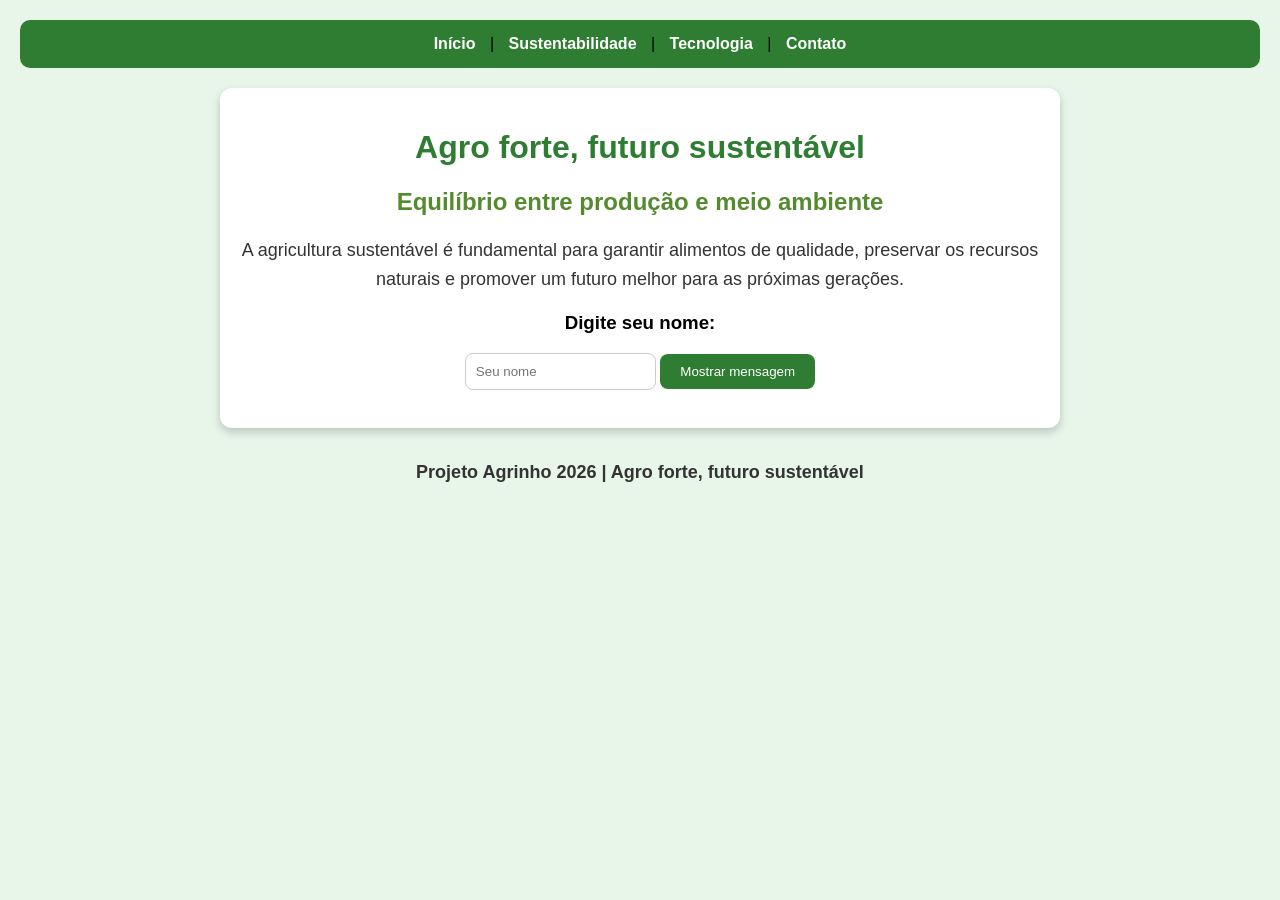
==== index.html @ 04ed0fb8 "Update index.html" ====
<!DOCTYPE html>
<html lang="pt-BR">

<head>
    <meta charset="UTF-8">
    <meta name="viewport" content="width=device-width, initial-scale=1.0">
    <title>EcoAgro - Futuro Sustentável</title>

<link rel="stylesheet" href="style.css">

</head>

<body>
<nav>
    <a href="index.html">Início</a> |
    <a href="sustentabilidade.html">Sustentabilidade</a> |
    <a href="tecnologia.html">Tecnologia</a> |
    <a href="contato.html">Contato</a>
</nav>
    <main>
    <h1>Agro forte, futuro sustentável</h1>

    <h2>Equilíbrio entre produção e meio ambiente</h2>

    <p>
        A agricultura sustentável é fundamental para garantir alimentos de qualidade,
        preservar os recursos naturais e promover um futuro melhor para as próximas gerações.
    </p>
    
<h3>Digite seu nome:</h3>

<input type="text" id="nome" placeholder="Seu nome">

<button onclick="mostrarMensagem()">
    Mostrar mensagem
</button>

<p id="mensagem"></p>
</main>

<footer>
    <p>Projeto Agrinho 2026 | Agro forte, futuro sustentável</p>
</footer>
<script src="script.js"></script>

</body>

</html>
---- style.css ----
body {
    background-color: #e8f5e9;
    font-family: Arial, sans-serif;
    text-align: center;
    margin: 0;
    padding: 20px;
}

h1 {
    color: #2e7d32;
}

h2 {
    color: #558b2f;
}

p {
    color: #333;
    font-size: 18px;
    line-height: 1.6;
}

h1:hover {
    color: #1b5e20;
    transition: 0.5s;
}
button {
    background-color: #2e7d32;
    color: white;
    border: none;
    padding: 10px 20px;
    border-radius: 8px;
    cursor: pointer;
}

button:hover {
    background-color: #1b5e20;
}

input {
    padding: 10px;
    border: 1px solid #ccc;
    border-radius: 8px;
}

/* Responsividade para celular */
@media (max-width: 600px) {
    h1 {
        font-size: 24px;
    }

    h2 {
        font-size: 18px;
    }

    p {
        font-size: 16px;
    }
}
/* Menu de navegação */
nav {
    background-color: #2e7d32;
    padding: 15px;
    border-radius: 10px;
    margin-bottom: 20px;
}

nav a {
    color: white;
    text-decoration: none;
    margin: 10px;
    font-weight: bold;
}

nav a:hover {
    color: #c8e6c9;
}

/* Caixa de conteúdo */
main {
    background: white;
    padding: 20px;
    border-radius: 12px;
    max-width: 800px;
    margin: auto;
    box-shadow: 0 4px 10px rgba(0,0,0,0.2);
}

/* Rodapé */
footer {
    margin-top: 30px;
    color: #2e7d32;
    font-weight: bold;
}
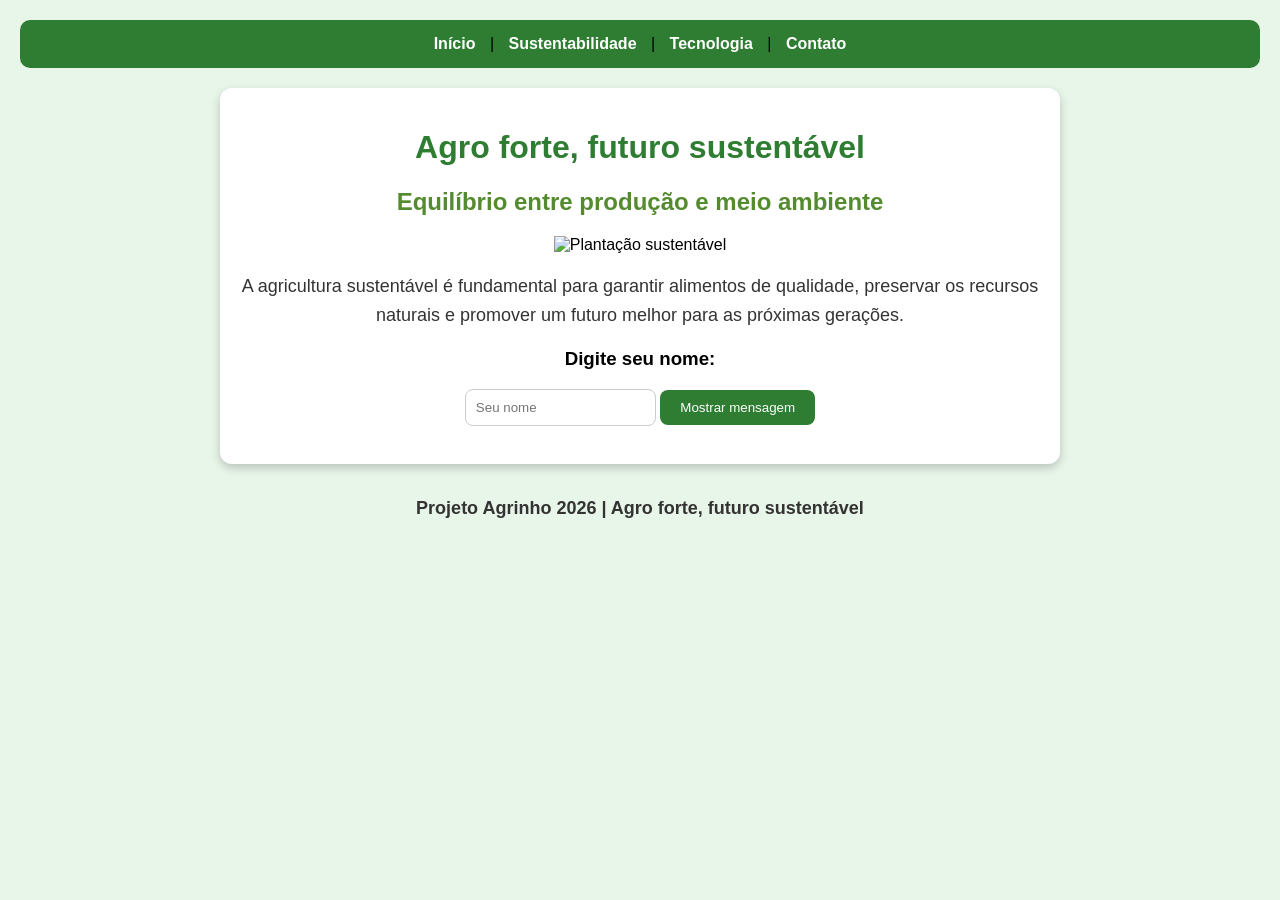
==== commit 628c9964: "Update index.html" ====
--- a/index.html
+++ b/index.html
@@ -21,7 +21,9 @@
     <h1>Agro forte, futuro sustentável</h1>
 
     <h2>Equilíbrio entre produção e meio ambiente</h2>
-
+<img src="https://images.unsplash.com/photo-1500937386664-56d1dfef3854?w=900"
+alt="Plantação sustentável"
+width="100%">
     <p>
         A agricultura sustentável é fundamental para garantir alimentos de qualidade,
         preservar os recursos naturais e promover um futuro melhor para as próximas gerações.
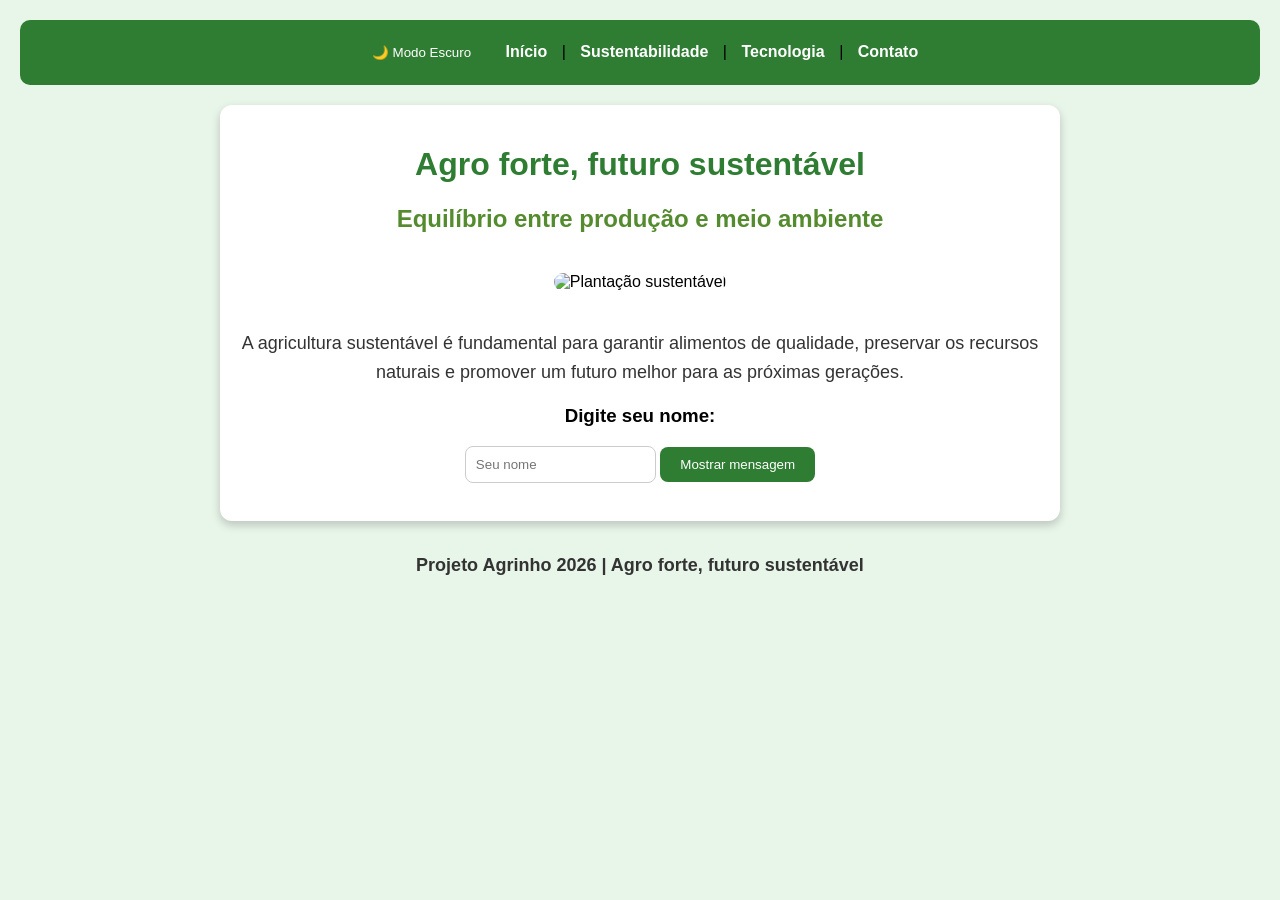
==== commit 27ea4b90: "Update index.html" ====
--- a/index.html
+++ b/index.html
@@ -12,6 +12,7 @@
 
 <body>
 <nav>
+    <button onclick="alternarModo()">🌙 Modo Escuro</button>
     <a href="index.html">Início</a> |
     <a href="sustentabilidade.html">Sustentabilidade</a> |
     <a href="tecnologia.html">Tecnologia</a> |
--- a/style.css
+++ b/style.css
@@ -92,3 +92,8 @@
     color: #2e7d32;
     font-weight: bold;
 }
+img {
+    max-width: 100%;
+    border-radius: 12px;
+    margin: 20px 0;
+}
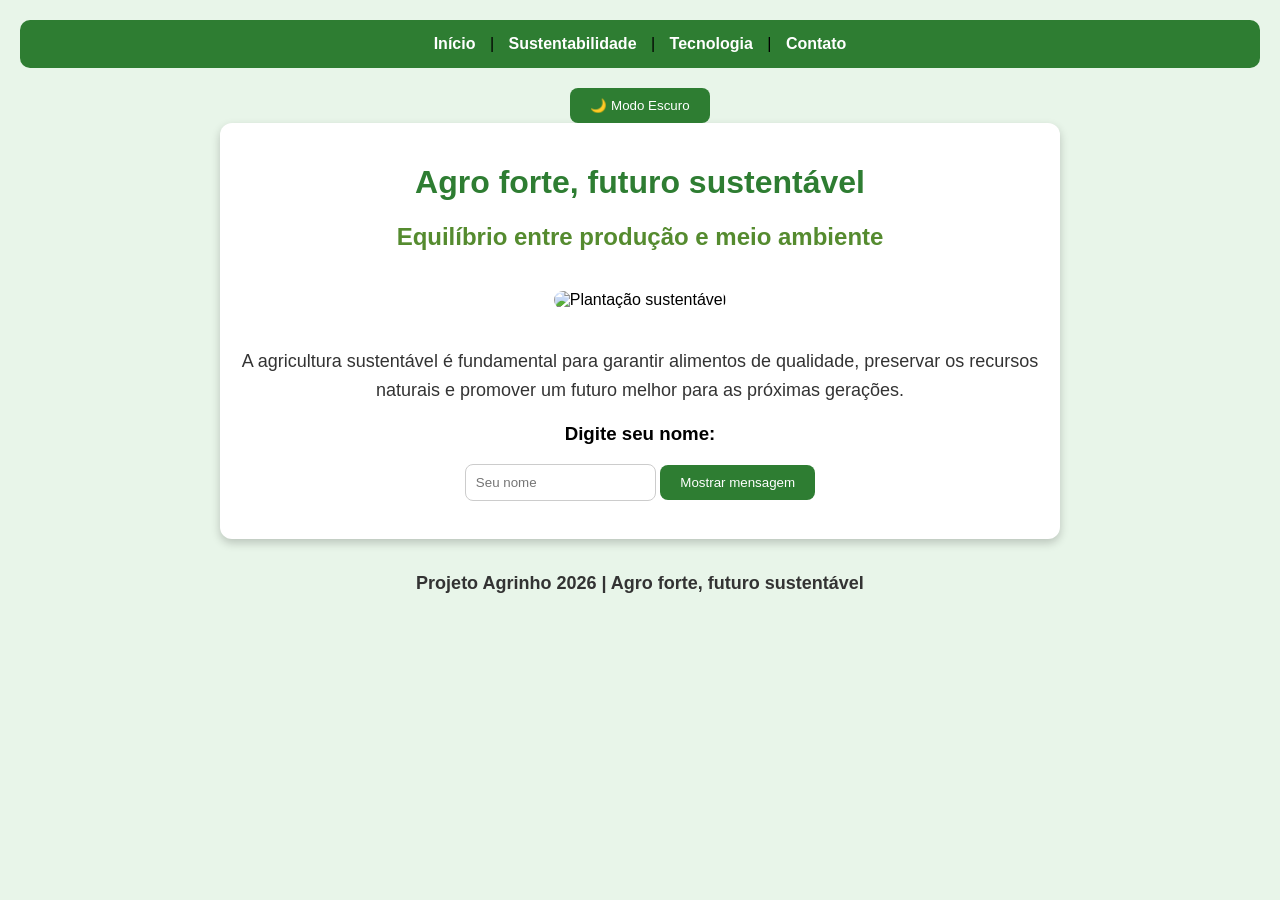
==== commit 06658aa7: "Update index.html" ====
--- a/index.html
+++ b/index.html
@@ -12,12 +12,12 @@
 
 <body>
 <nav>
-    <button onclick="alternarModo()">🌙 Modo Escuro</button>
     <a href="index.html">Início</a> |
     <a href="sustentabilidade.html">Sustentabilidade</a> |
     <a href="tecnologia.html">Tecnologia</a> |
     <a href="contato.html">Contato</a>
 </nav>
+    <button onclick="alternarModo()">🌙 Modo Escuro</button>
     <main>
     <h1>Agro forte, futuro sustentável</h1>
 
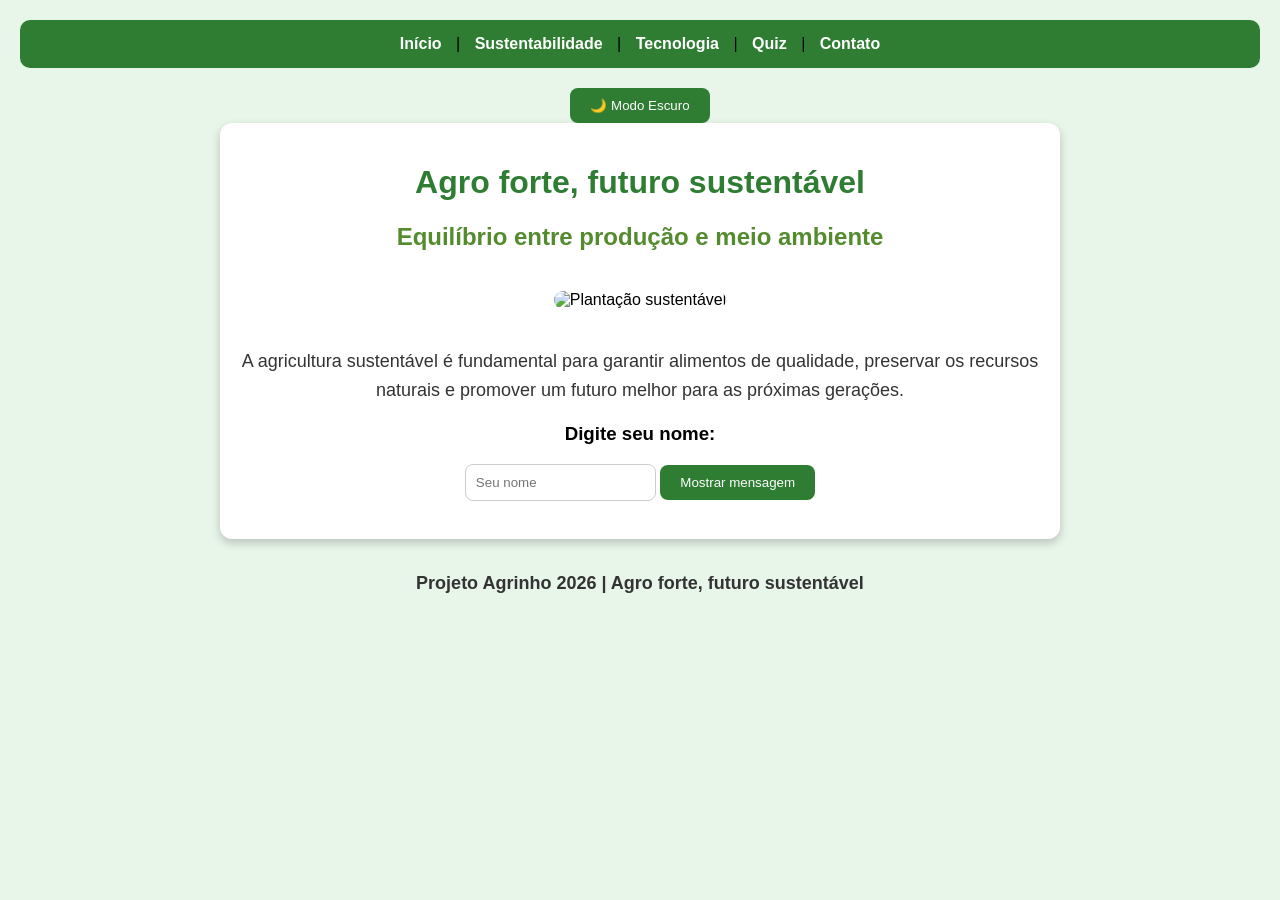
==== commit 036bd715: "Update index.html" ====
--- a/index.html
+++ b/index.html
@@ -6,44 +6,50 @@
     <meta name="viewport" content="width=device-width, initial-scale=1.0">
     <title>EcoAgro - Futuro Sustentável</title>
 
-<link rel="stylesheet" href="style.css">
-
+    <link rel="stylesheet" href="style.css">
 </head>
 
 <body>
+
 <nav>
     <a href="index.html">Início</a> |
     <a href="sustentabilidade.html">Sustentabilidade</a> |
     <a href="tecnologia.html">Tecnologia</a> |
+    <a href="quiz.html">Quiz</a> |
     <a href="contato.html">Contato</a>
 </nav>
-    <button onclick="alternarModo()">🌙 Modo Escuro</button>
-    <main>
+
+<button onclick="alternarModo()">🌙 Modo Escuro</button>
+
+<main>
     <h1>Agro forte, futuro sustentável</h1>
 
     <h2>Equilíbrio entre produção e meio ambiente</h2>
-<img src="https://images.unsplash.com/photo-1500937386664-56d1dfef3854?w=900"
-alt="Plantação sustentável"
-width="100%">
+
+    <img src="https://images.unsplash.com/photo-1500937386664-56d1dfef3854?w=900"
+         alt="Plantação sustentável"
+         width="100%">
+
     <p>
         A agricultura sustentável é fundamental para garantir alimentos de qualidade,
         preservar os recursos naturais e promover um futuro melhor para as próximas gerações.
     </p>
-    
-<h3>Digite seu nome:</h3>
 
-<input type="text" id="nome" placeholder="Seu nome">
+    <h3>Digite seu nome:</h3>
 
-<button onclick="mostrarMensagem()">
-    Mostrar mensagem
-</button>
+    <input type="text" id="nome" placeholder="Seu nome">
 
-<p id="mensagem"></p>
+    <button onclick="mostrarMensagem()">
+        Mostrar mensagem
+    </button>
+
+    <p id="mensagem"></p>
 </main>
 
 <footer>
     <p>Projeto Agrinho 2026 | Agro forte, futuro sustentável</p>
 </footer>
+
 <script src="script.js"></script>
 
 </body>
--- a/style.css
+++ b/style.css
@@ -97,3 +97,34 @@
     border-radius: 12px;
     margin: 20px 0;
 }
+/* Modo escuro */
+.escuro {
+    background-color: #222;
+    color: white;
+}
+
+.escuro main {
+    background-color: #333;
+}
+
+.escuro h1,
+.escuro h2,
+.escuro h3,
+.escuro p,
+.escuro li {
+    color: white;
+}
+
+.escuro nav {
+    background-color: #111;
+}
+
+.escuro footer {
+    background-color: #111;
+    color: white;
+}
+
+.escuro button {
+    background-color: #555;
+    color: white;
+}
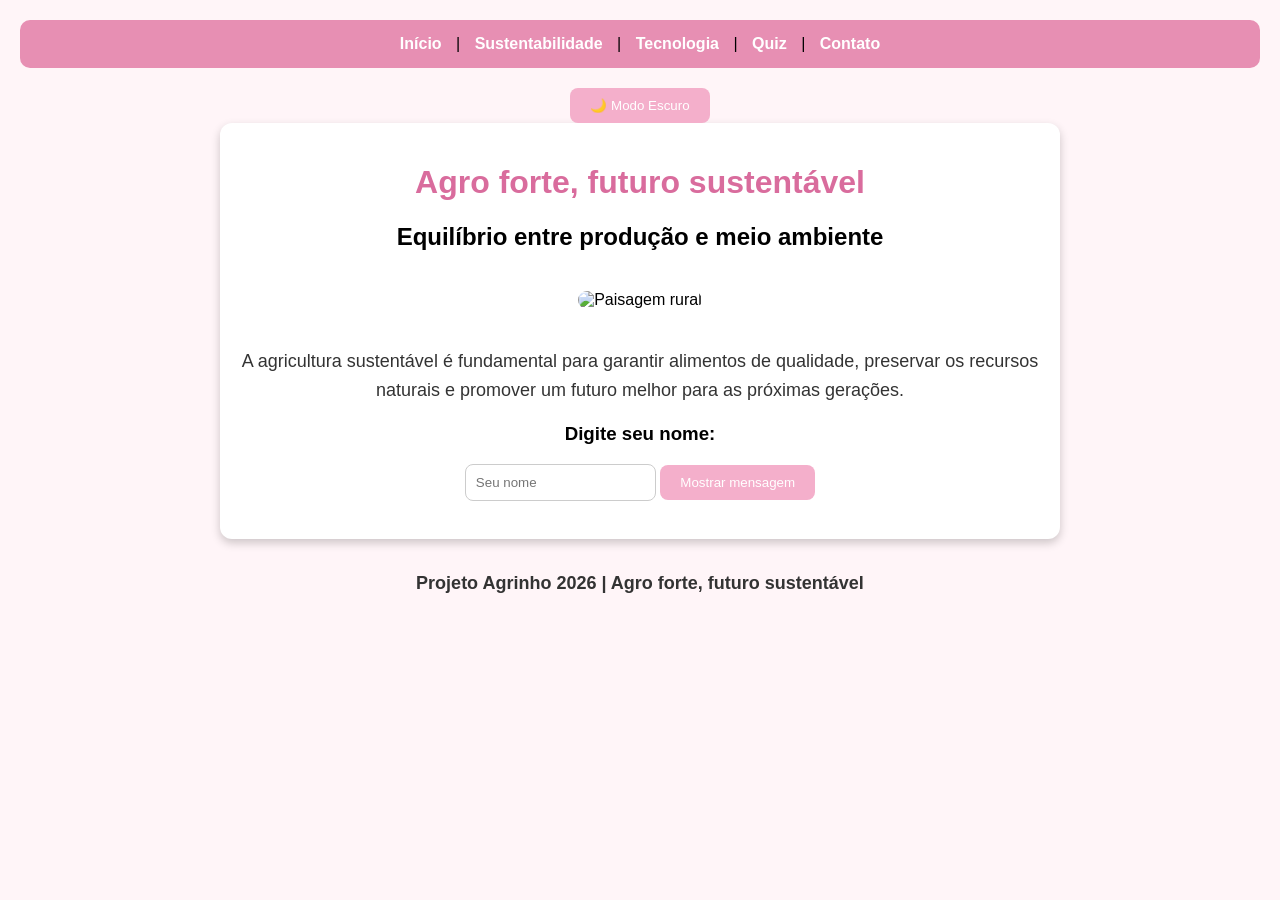
==== commit da2f6630: "Update index.html" ====
--- a/index.html
+++ b/index.html
@@ -26,9 +26,9 @@
 
     <h2>Equilíbrio entre produção e meio ambiente</h2>
 
-    <img src="https://images.unsplash.com/photo-1500937386664-56d1dfef3854?w=900"
-         alt="Plantação sustentável"
-         width="100%">
+    <img src="montanha.jpg"
+     alt="Paisagem rural"
+     width="100%">
 
     <p>
         A agricultura sustentável é fundamental para garantir alimentos de qualidade,
--- a/style.css
+++ b/style.css
@@ -1,17 +1,13 @@
 body {
-    background-color: #e8f5e9;
+    background-color: #FFF5F8;
     font-family: Arial, sans-serif;
     text-align: center;
     margin: 0;
     padding: 20px;
 }
 
-h1 {
-    color: #2e7d32;
-}
-
-h2 {
-    color: #558b2f;
+h1{
+    color:#D96C9D;
 }
 
 p {
@@ -21,21 +17,20 @@
 }
 
 h1:hover {
-    color: #1b5e20;
-    transition: 0.5s;
+    color: #E78FB3;
 }
+
 button {
-    background-color: #2e7d32;
+    background-color: #F4AFCB;
     color: white;
     border: none;
     padding: 10px 20px;
     border-radius: 8px;
     cursor: pointer;
 }
-
-button:hover {
-    background-color: #1b5e20;
-}
+   button:hover {
+    background-color: #E78FB3;
+    }
 
 input {
     padding: 10px;
@@ -59,7 +54,7 @@
 }
 /* Menu de navegação */
 nav {
-    background-color: #2e7d32;
+    background-color: #E78FB3;
     padding: 15px;
     border-radius: 10px;
     margin-bottom: 20px;
@@ -73,7 +68,7 @@
 }
 
 nav a:hover {
-    color: #c8e6c9;
+    color:#FFE4EC;
 }
 
 /* Caixa de conteúdo */
@@ -89,7 +84,7 @@
 /* Rodapé */
 footer {
     margin-top: 30px;
-    color: #2e7d32;
+    color: #D96C9D;
     font-weight: bold;
 }
 img {
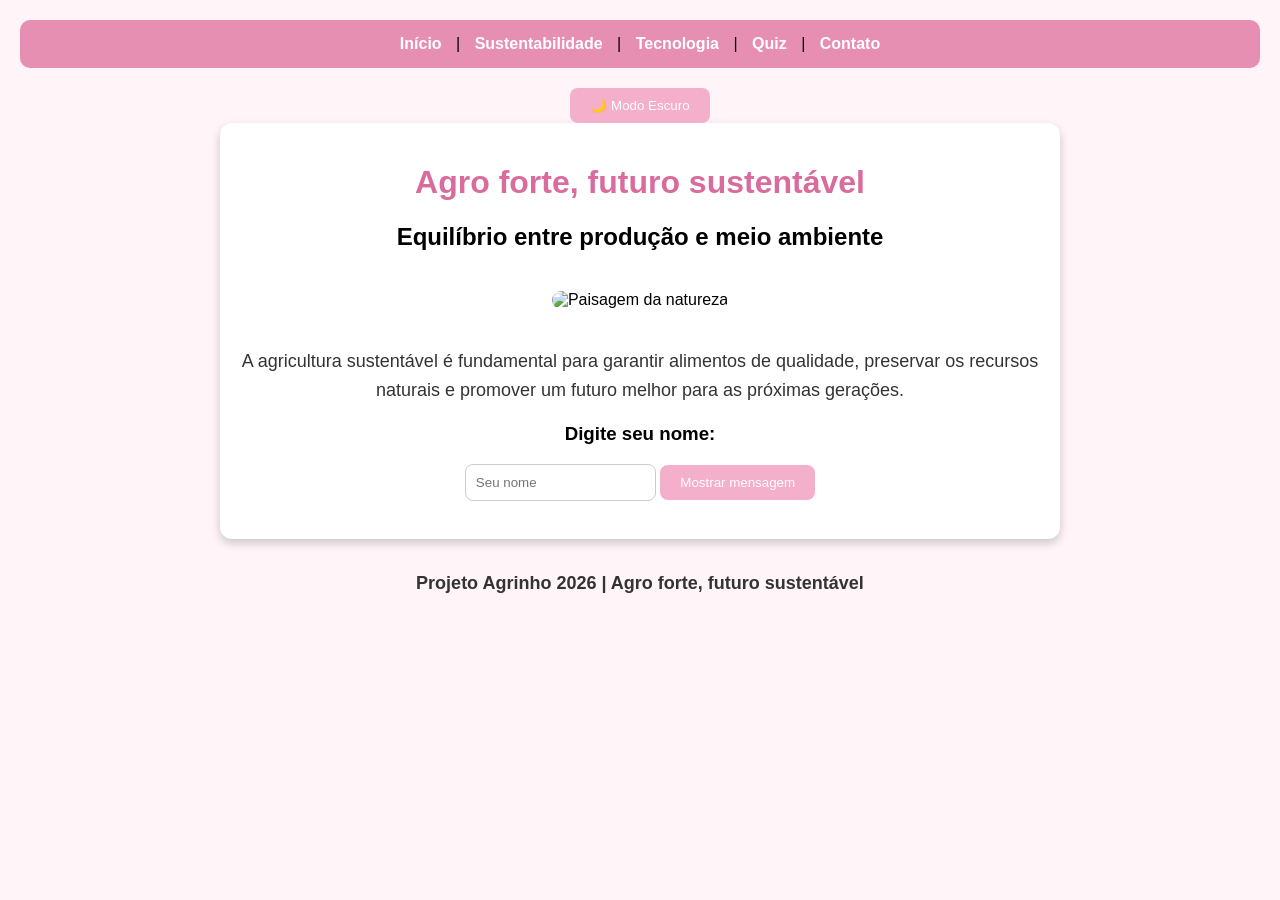
==== commit 43e88080: "Update index.html" ====
--- a/index.html
+++ b/index.html
@@ -26,8 +26,8 @@
 
     <h2>Equilíbrio entre produção e meio ambiente</h2>
 
-    <img src="montanha.jpg"
-     alt="Paisagem rural"
+    <img src="IMG_20260727_153000.jpg"
+     alt="Paisagem da natureza"
      width="100%">
 
     <p>
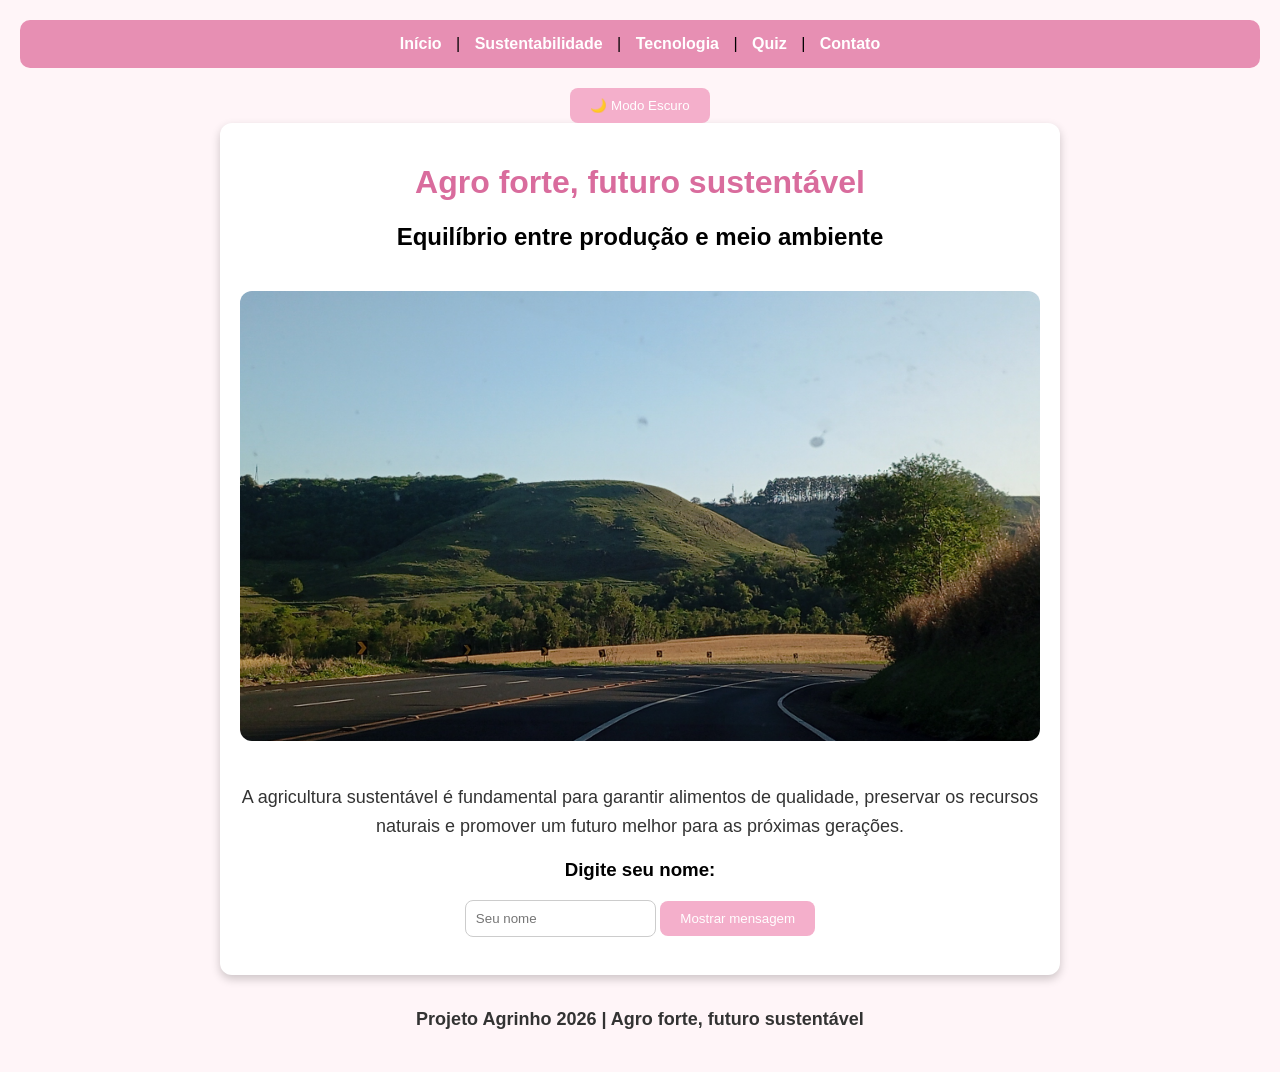
==== commit 454c73d9: "Update index.html" ====
--- a/index.html
+++ b/index.html
@@ -26,7 +26,7 @@
 
     <h2>Equilíbrio entre produção e meio ambiente</h2>
 
-    <img src="IMG_20260727_153000.jpg"
+    <img src="IMG_20240928_172455.jpg"
      alt="Paisagem da natureza"
      width="100%">
 
